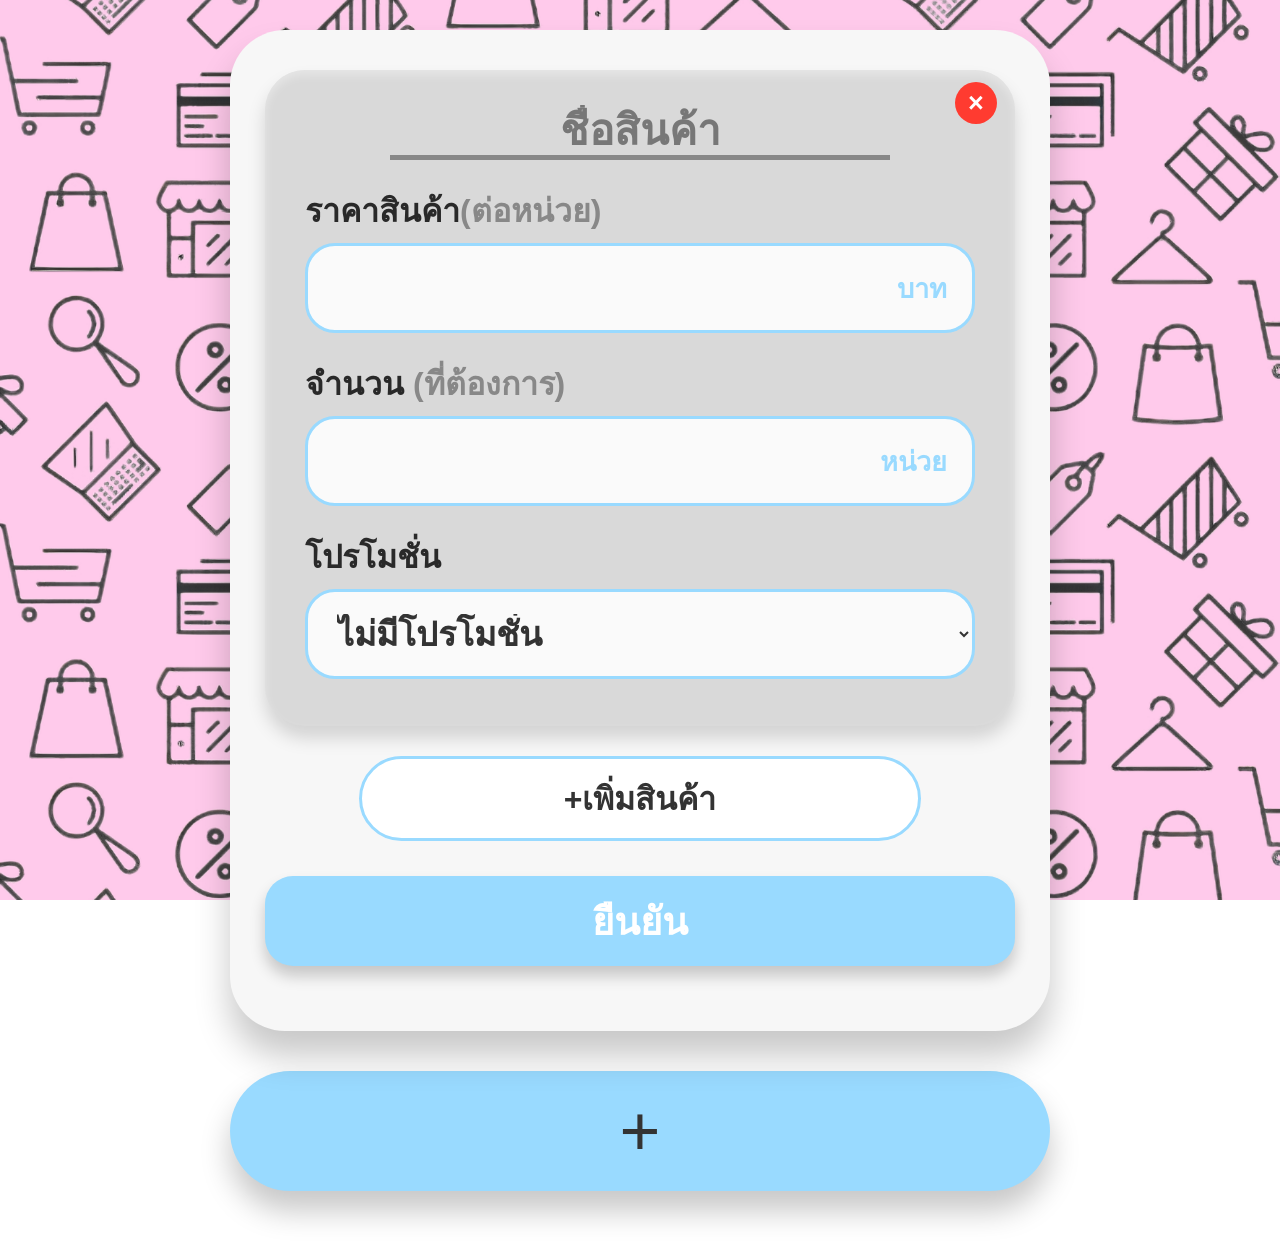
==== index.html @ 89311406 "Update index.html" ====
<!DOCTYPE html>
<html lang="th">

<head>
    <meta charset="UTF-8">
    <meta name="viewport" content="width=device-width, initial-scale=1.0">
    <meta name="google-site-verification" content="TaZULinOo3taR3UyQAjINzP_vCxlUpZk1psIugFdNpc, initial-scale=1.0">

    <title>PromoCal คำนวณราคาสินค้า</title>

    <link rel="stylesheet" href="Style.Css">
</head>

<body>

    <div class="app">

        <!-- กล่องสีขาวทั้งหมด -->
        <div id="groups"></div>

        <!-- ปุ่ม + ด้านล่าง
             ใช้เพิ่มกล่องสีขาวใหม่ -->
        <button class="add-group-btn" onclick="addGroup()">
            +
        </button>

    </div>

    <script src="Script.js"></script>

</body>

</html>
---- Style.Css ----
* {
    box-sizing: border-box;
}

body {
    margin: 0;
    padding: 30px 20px 60px;

    font-family: Arial, "Noto Sans Thai", sans-serif;

    color: #292929;

    background-image: url("./BG2.png");
    background-size: cover;
    background-position: center;
    background-repeat: repeat;
    background-attachment: fixed;
}


/* =========================
   หน้าหลัก
========================= */

.app {
    width: 100%;
    max-width: 820px;
    margin: auto;
}

/* =========================
   กล่องสีขาว
========================= */

.calculator-box {

    position: relative;

    background: #f7f7f7;

    border-radius: 55px;

    padding: 40px 35px 25px;

    margin-bottom: 40px;

    box-shadow:
        0 25px 35px rgba(0, 0, 0, 0.22);
}


/* =========================
   กล่องสีเทาแต่ละสินค้า
========================= */

.product-area {

    position: relative;

    background: #d9d9d9;

    border-radius: 40px;

    padding: 35px 40px;

    margin-bottom: 25px;

    box-shadow:
        inset 0 5px 10px rgba(255,255,255,0.35),
        0 12px 18px rgba(0,0,0,0.15);
}


/* =========================
   ปุ่ม X ลบสินค้า
========================= */

.delete-btn {

    position: absolute;

    top: 12px;
    right: 18px;

    width: 42px;
    height: 42px;

    border: none;
    border-radius: 50%;

    background: #ff3b30;
    color: white;

    font-size: 27px;
    font-weight: bold;

    cursor: pointer;

    z-index: 5;
}

.delete-btn:hover {
    background: #d9251c;
}


/* =========================
   ชื่อสินค้า
========================= */

.product-name-input {

    display: block;

    width: 100%;
    max-width: 500px;

    margin: 0 auto 25px;

    border: none;

    border-bottom: 5px solid #888;

    background: transparent;

    text-align: center;

    font-size: 42px;
    font-weight: 900;

    color: #777;

    outline: none;
}


/* =========================
   ช่องข้อมูล
========================= */

.field {
    margin-top: 25px;
}

.field label {

    display: block;

    font-size: 32px;

    font-weight: 900;

    margin-bottom: 7px;
}


.input-wrap {
    position: relative;
}


.input-wrap input,
.input-wrap select {

    width: 100%;

    height: 90px;

    padding: 10px 75px 10px 25px;

    border: 3px solid #99daff;

    border-radius: 30px;

    background: #fafafa;

    font-size: 34px;

    font-weight: 700;

    color: #333;

    outline: none;
}


.input-wrap input:focus,
.input-wrap select:focus {
    border-color: #38b6ff;
}


.input-unit {

    position: absolute;

    right: 28px;
    top: 50%;

    transform: translateY(-50%);

    color: #99daff;

    font-size: 27px;

    font-weight: 900;

    pointer-events: none;
}


/* =========================
   ปุ่ม +เพิ่มสินค้า
========================= */

.add-product-btn {

    display: block;

    width: 75%;

    min-height: 85px;

    margin: 30px auto 35px;

    border: 3px solid #99daff;

    border-radius: 50px;

    background: white;

    font-size: 32px;

    font-weight: 900;

    color: #333;

    cursor: pointer;
}

.add-product-btn:hover {
    background: #eeeeee;
}


/* =========================
   ปุ่ม เป็ด
========================= */

.calculate-btn {

    width: 100%;

    min-height: 90px;

    border: none;

    border-radius: 28px;

    background: #99daff;

    color: white;

    font-size: 38px;

    font-weight: 900;

    cursor: pointer;

    box-shadow:
        0 10px 15px rgba(0,0,0,0.20);
}


/* =========================
   ผลลัพธ์
========================= */

.results {
    margin-top: 40px;
}


.result-box {

    position: relative;

    background: #fafafa;

    min-height: 115px;

    margin-bottom: 18px;

    padding: 25px 30px 25px 85px;

    border-radius: 0 35px 35px 35px;

    box-shadow:
        0 15px 25px rgba(0,0,0,0.18);
}


/* =========================
   Bookmark
========================= */

.bookmark {

    position: absolute;

    left: 0;
    top: 0;

    width: 70px;
    height: 85px;

    background: #ff2e2e;

    clip-path: polygon(
        0 0,
        100% 0,
        100% 80%,
        50% 100%,
        0 80%
    );
}


/* =========================
   ข้อความผลลัพธ์
========================= */

.result-text {

    font-size: 30px;

    font-weight: 900;

    line-height: 1.4;
}


/* ถูกที่สุด */

.result-box.first .result-name {
    color: #82c94f;
}


/* อันดับ 2 */

.result-box.second .result-name {
    color: #333;
}


/* อันดับอื่น */

.result-box.other .result-name {
    color: #333;
}


.result-price {
    color: #333;
}


.medal {
    margin-left: 8px;

    font-size: 35px;
}


/* =========================
   ปุ่ม + ด้านล่าง
========================= */

.add-group-btn {

    width: 100%;

    height: 120px;

    border: none;

    border-radius: 60px;

    background: #99daff;

    font-size: 70px;

    font-weight: 300;

    color: #333;

    cursor: pointer;

    box-shadow:
        0 20px 30px rgba(0,0,0,0.22);
}

/* ช่องกรอกค่า X และ Y ของโปรโมชั่น */
.promo-values {
    display: flex;
    gap: 12px;
    margin-top: 12px;
}

.promo-values input {
    width: 50%;
    min-width: 0;
    height: 60px;
    padding: 10px 16px;
    border: 3px solid #99daff;
    border-radius: 20px;
    background: #fafafa;
    font-size: 24px;
    font-weight: 700;
    color: #333;
    outline: none;
}

.promo-values input:focus {
    border-color: #38b6ff;
}

@media (max-width: 600px) {
    .promo-values {
        gap: 8px;
        margin-top: 8px;
    }

    .promo-values input {
        height: 44px;
        padding: 8px 10px;
        border-width: 2px;
        border-radius: 14px;
        font-size: 16px;
    }
}


/* =========================
   มือถือ
========================= */

@media (max-width: 600px) {

    .app {
        max-width: 680px;
    }

    .main-title {
        font-size: 75px;
        margin-bottom: 18px;
    }

    .calculator-box {
        padding: 28px 28px 20px;
        border-radius: 38px;
    }

    .product-area {
        padding: 25px 30px;
        border-radius: 30px;
    }

    .product-name-input {
        font-size: 30px;
        margin-bottom: 18px;
    }

    .field {
        margin-top: 18px;
    }

    .field label {
        font-size: 23px;
    }

    .input-wrap input,
    .input-wrap select {
        height: 65px;
        font-size: 23px;
        border-radius: 22px;
    }

    .add-product-btn {
        min-height: 60px;
        font-size: 23px;
    }

    .calculate-btn {
        min-height: 68px;
        font-size: 28px;
    }

    .result-text {
        font-size: 21px;
    }

    .add-group-btn {
        height: 80px;
        font-size: 50px;
    }

    .input-unit {
        font-size: 12px !important;
        right: 15px !important;
    }


    body {
        padding: 12px 8px 25px;
    }

    .main-title {
        font-size: 52px;
    }

    .calculator-box {
        padding: 16px 10px 14px;
        border-radius: 25px;
    }

    .product-area {
        padding: 18px 12px;
        border-radius: 21px;
    }

    .product-name-input {
        font-size: 23px;
    }

    .field {
        margin-top: 14px;
    }

    .field label {
        font-size: 18px;
    }

    .input-wrap input,
    .input-wrap select {
        height: 50px;
        font-size: 18px;
        border-radius: 17px;
    }

    .add-product-btn {
        min-height: 48px;
        font-size: 18px;
    }

    .calculate-btn {
        min-height: 52px;
        font-size: 22px;
    }

    .result-text {
        font-size: 20px;
    }

    .add-group-btn {
        height: 60px;
        font-size: 40px;
    }

    .bookmark {
        width: 40px !important;
        height: 50px !important;
    }

    .result-box {
        padding: 30px 25px 30px 45px;
    }

    .medal {
        font-size: 25px ;
        margin-left: 3px;
    }
}

/* ช่องกรอกค่า X และ Y ของโปรโมชั่น */
.promo-values {
    display: flex;
    gap: 12px;
    margin-top: 12px;
}

.promo-values input {
    width: 50%;
    min-width: 0;
    height: 60px;
    padding: 10px 16px;
    border: 3px solid #99daff;
    border-radius: 20px;
    background: #fafafa;
    font-size: 24px;
    font-weight: 700;
    color: #333;
    outline: none;
}

.promo-values input:focus {
    border-color: #38b6ff;
}

@media (max-width: 600px) {
    .promo-values {
        gap: 8px;
        margin-top: 8px;
    }

    .promo-values input {
        height: 44px;
        padding: 8px 10px;
        border-width: 2px;
        border-radius: 14px;
        font-size: 16px;
    }
}
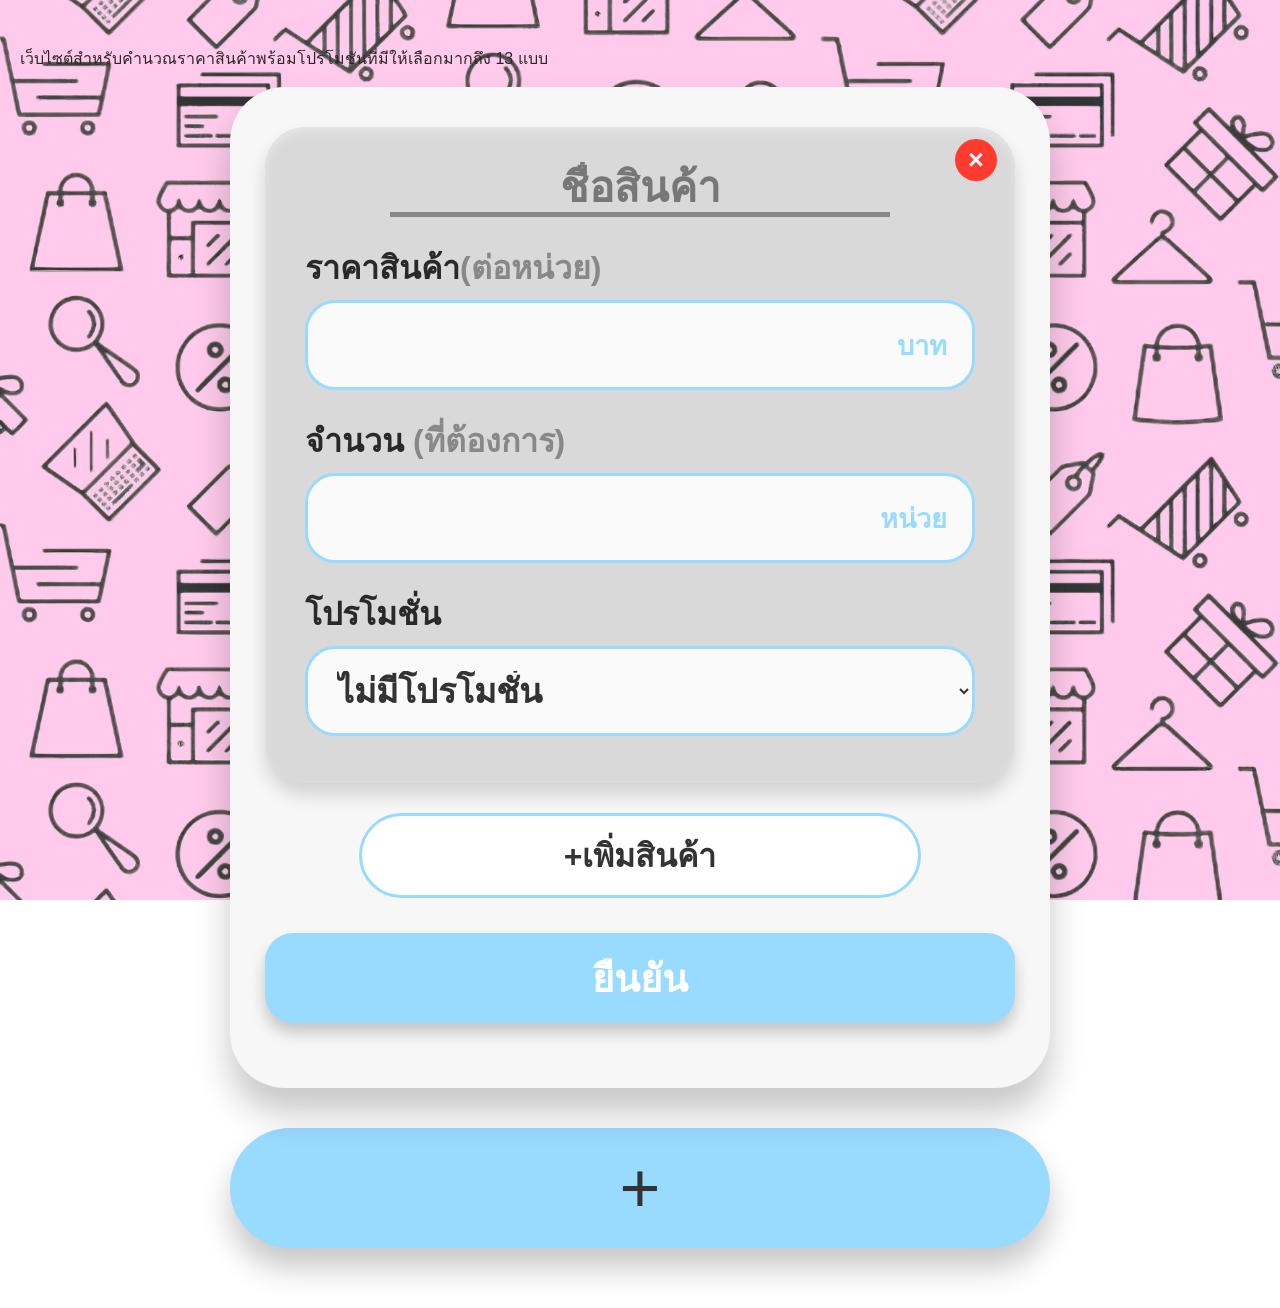
==== commit 599efa65: "Update index.html" ====
--- a/index.html
+++ b/index.html
@@ -5,14 +5,33 @@
     <meta charset="UTF-8">
     <meta name="viewport" content="width=device-width, initial-scale=1.0">
     <meta name="google-site-verification" content="TaZULinOo3taR3UyQAjINzP_vCxlUpZk1psIugFdNpc, initial-scale=1.0">
-
+    <!-- 1. Title: ใส่ชื่อเว็บ + คีย์เวิร์ดหลัก (ไม่ควรเกิน 60 ตัวอักษร) -->
+      <title>PromoCal - โปรแกรมคำนวณโปรโมชั่นและคำนวณราคาสินค้าออนไลน์</title>
+  
+      <!-- 2. Description: คำอธิบายใต้ลิงก์ในหน้าค้นหา ใส่คีย์เวิร์ดรองให้เป็นธรรมชาติ -->
+      <meta name="description" content="PromoCal เครื่องมือคำนวณราคาสินค้าพร้อมโปรโมชัน">
+  
+      <!-- 3. ระบุชื่อเว็บไซต์ให้ Google รู้จัก -->
+      <script type="application/ld+json">
+      {
+        "@context" : "https://schema.org",
+        "@type" : "WebSite",
+        "name" : "PromoCal",
+        "alternateName" : ["คำนวณโปรโมชั่น", "คำนวณราคา", "PromoCal", "คำนวณราคาสินค้า", "Promotion calculator"],
+        "url" : "https://tintin747512.github.io/PromoCal/index.html"
+      }
+      </script>
     <title>PromoCal คำนวณราคาสินค้า</title>
 
     <link rel="stylesheet" href="Style.Css">
 </head>
 
 <body>
-
+    
+    <p class="description">
+        เว็บไซต์สำหรับคำนวณราคาสินค้าพร้อมโปรโมชันที่มีให้เลือกมากถึง 13 แบบ
+    </p>
+    
     <div class="app">
 
         <!-- กล่องสีขาวทั้งหมด -->
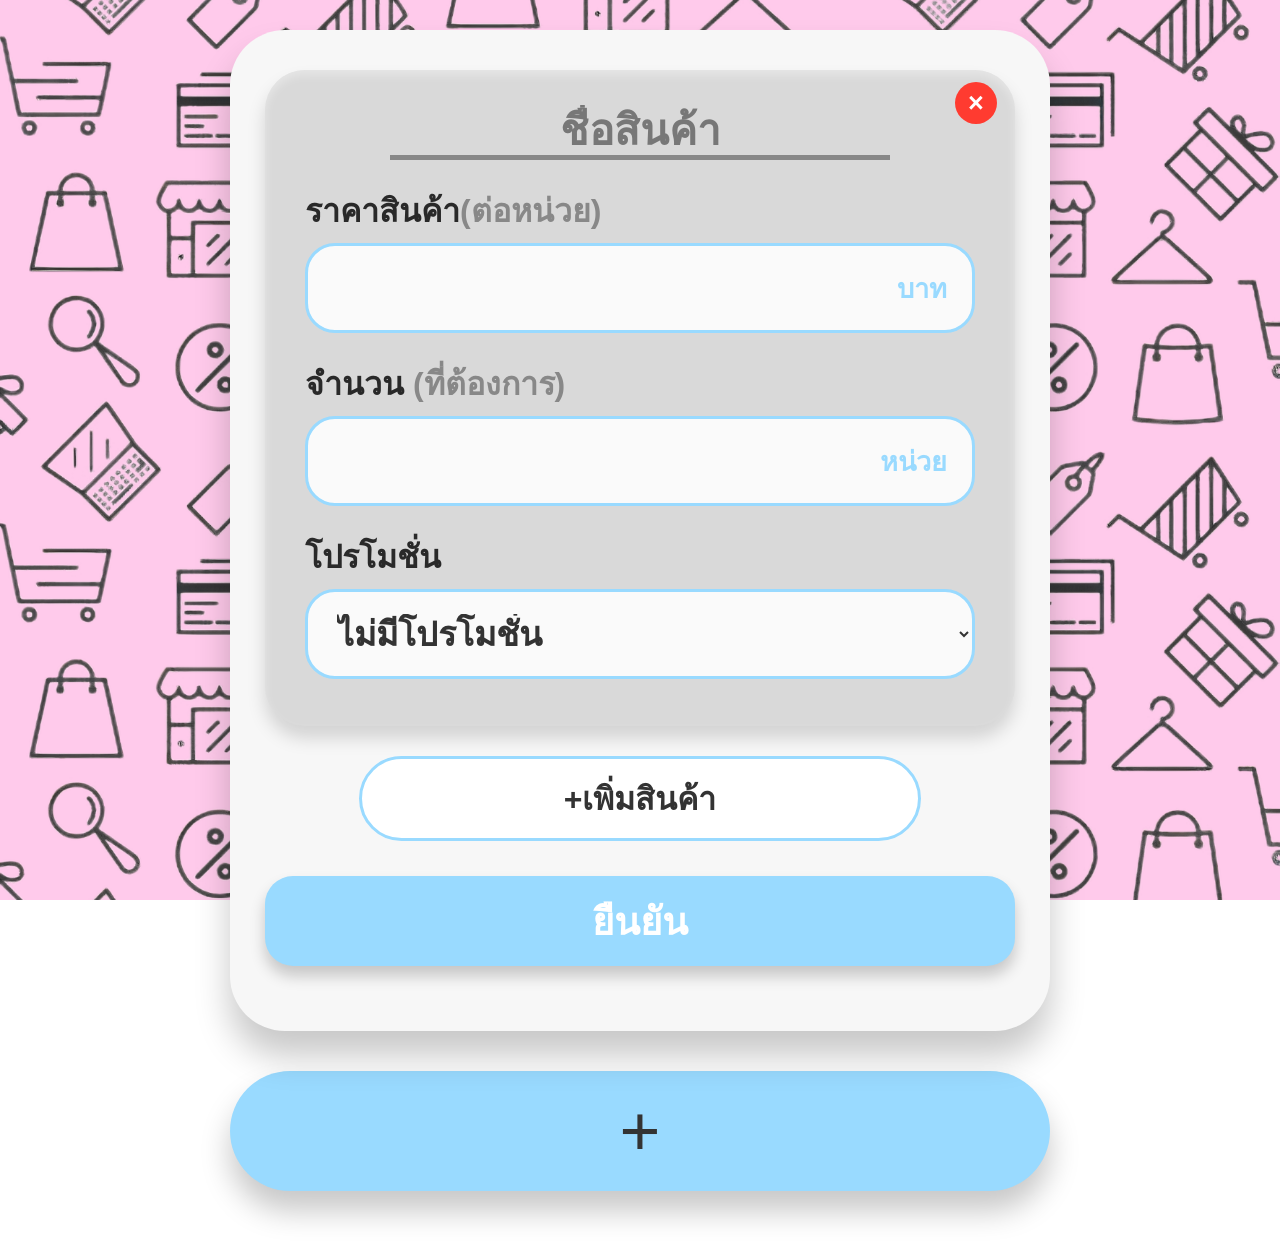
==== commit 44920669: "Update index.html" ====
--- a/index.html
+++ b/index.html
@@ -6,7 +6,7 @@
     <meta name="viewport" content="width=device-width, initial-scale=1.0">
     <meta name="google-site-verification" content="TaZULinOo3taR3UyQAjINzP_vCxlUpZk1psIugFdNpc, initial-scale=1.0">
     <!-- 1. Title: ใส่ชื่อเว็บ + คีย์เวิร์ดหลัก (ไม่ควรเกิน 60 ตัวอักษร) -->
-      <title>PromoCal - โปรแกรมคำนวณโปรโมชั่นและคำนวณราคาสินค้าออนไลน์</title>
+      <title>PromoCal - คำนวณราคาสินค้า</title>
   
       <!-- 2. Description: คำอธิบายใต้ลิงก์ในหน้าค้นหา ใส่คีย์เวิร์ดรองให้เป็นธรรมชาติ -->
       <meta name="description" content="PromoCal เครื่องมือคำนวณราคาสินค้าพร้อมโปรโมชัน">
@@ -28,10 +28,6 @@
 
 <body>
     
-    <p class="description">
-        เว็บไซต์สำหรับคำนวณราคาสินค้าพร้อมโปรโมชันที่มีให้เลือกมากถึง 13 แบบ
-    </p>
-    
     <div class="app">
 
         <!-- กล่องสีขาวทั้งหมด -->
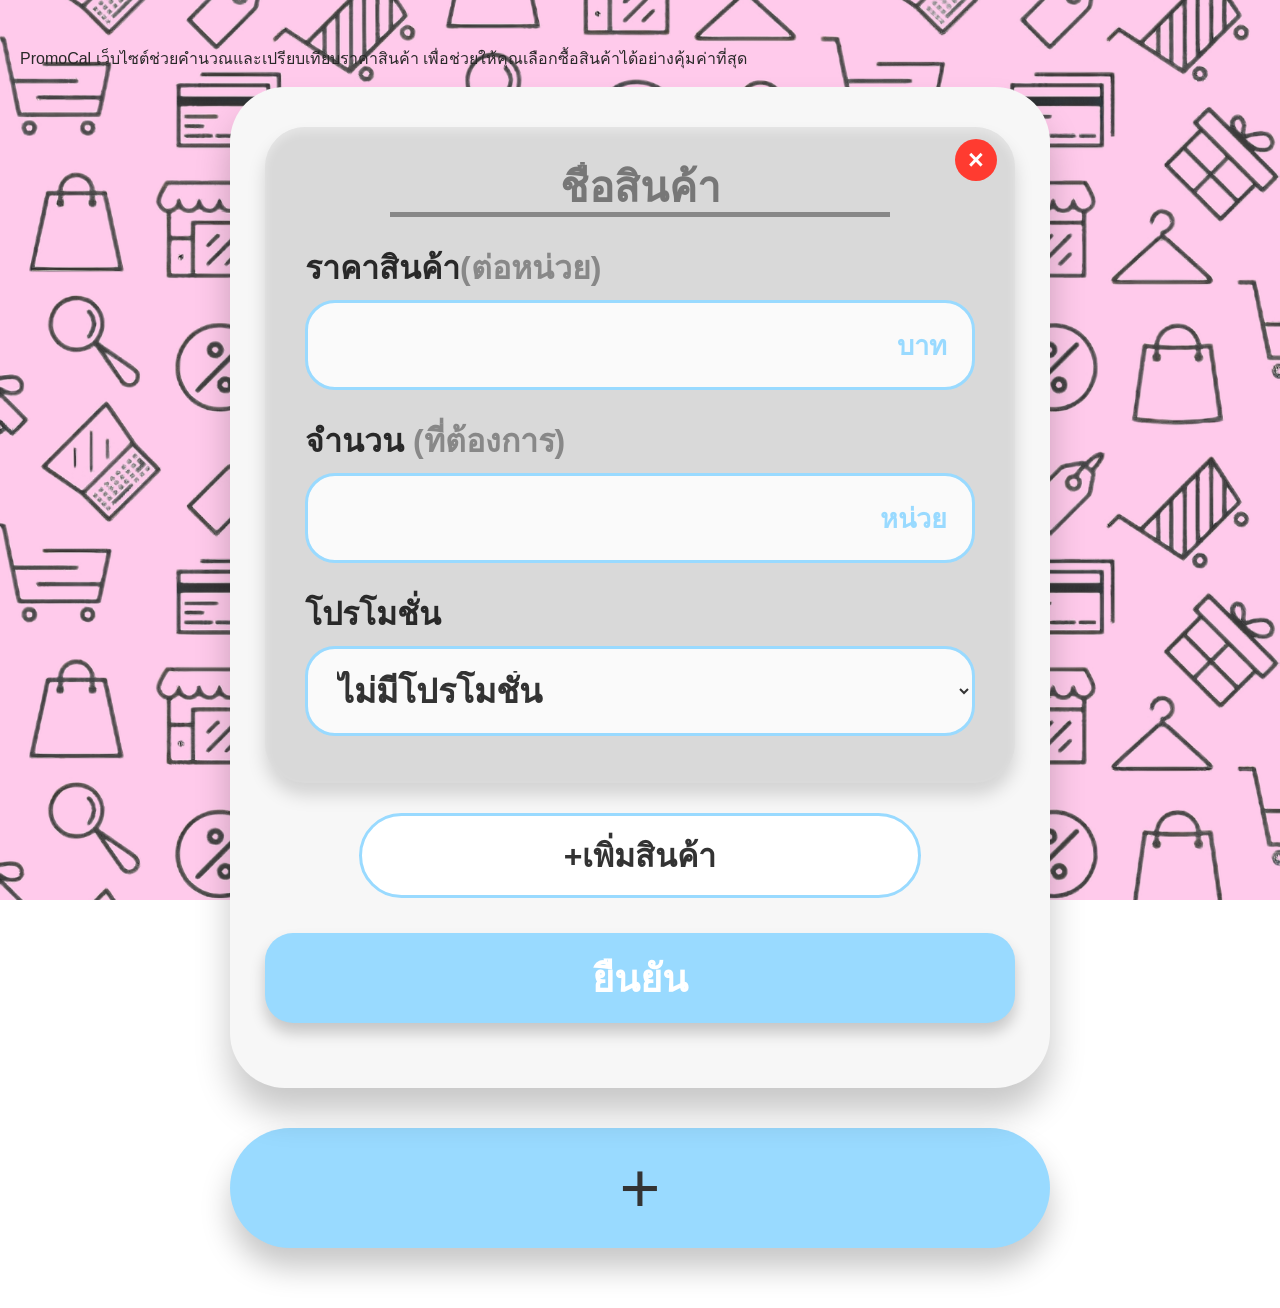
==== commit 4300d548: "Update index.html" ====
--- a/index.html
+++ b/index.html
@@ -4,29 +4,31 @@
 <head>
     <meta charset="UTF-8">
     <meta name="viewport" content="width=device-width, initial-scale=1.0">
-    <meta name="google-site-verification" content="TaZULinOo3taR3UyQAjINzP_vCxlUpZk1psIugFdNpc, initial-scale=1.0">
-    <!-- 1. Title: ใส่ชื่อเว็บ + คีย์เวิร์ดหลัก (ไม่ควรเกิน 60 ตัวอักษร) -->
-      <title>PromoCal - คำนวณราคาสินค้า</title>
-  
-      <!-- 2. Description: คำอธิบายใต้ลิงก์ในหน้าค้นหา ใส่คีย์เวิร์ดรองให้เป็นธรรมชาติ -->
-      <meta name="description" content="PromoCal เครื่องมือคำนวณราคาสินค้าพร้อมโปรโมชัน">
-  
-      <!-- 3. ระบุชื่อเว็บไซต์ให้ Google รู้จัก -->
-      <script type="application/ld+json">
-      {
-        "@context" : "https://schema.org",
-        "@type" : "WebSite",
-        "name" : "PromoCal",
-        "alternateName" : ["คำนวณโปรโมชั่น", "คำนวณราคา", "PromoCal", "คำนวณราคาสินค้า", "Promotion calculator"],
-        "url" : "https://tintin747512.github.io/PromoCal/index.html"
-      }
-      </script>
+
     <title>PromoCal คำนวณราคาสินค้า</title>
+
+    <meta name="description" content="PromoCal เว็บไซต์ช่วยคำนวณและเปรียบเทียบราคาสินค้า เพื่อช่วยให้คุณเลือกซื้อสินค้าได้อย่างคุ้มค่าที่สุด">
+
+    <meta name="google-site-verification" content="TaZULinOo3taR3UyQAjINzP_vCxlUpZk1psIugFdNpc">
+
+    <script type="application/ld+json">
+    {
+        "@context": "https://schema.org",
+        "@type": "WebSite",
+        "name": "PromoCal",
+        "alternateName": ["คำนวณโปรโมชั่น", "คำนวณราคา", "คำนวณราคาสินค้า", "PromoCal", "Promocal", "promocal"],
+        "url": "https://tintin747512.github.io/PromoCal/"
+    }
+    </script>
 
     <link rel="stylesheet" href="Style.Css">
 </head>
 
 <body>
+    
+    <p class="website-description">
+    PromoCal เว็บไซต์ช่วยคำนวณและเปรียบเทียบราคาสินค้า เพื่อช่วยให้คุณเลือกซื้อสินค้าได้อย่างคุ้มค่าที่สุด
+    </p>
     
     <div class="app">
 
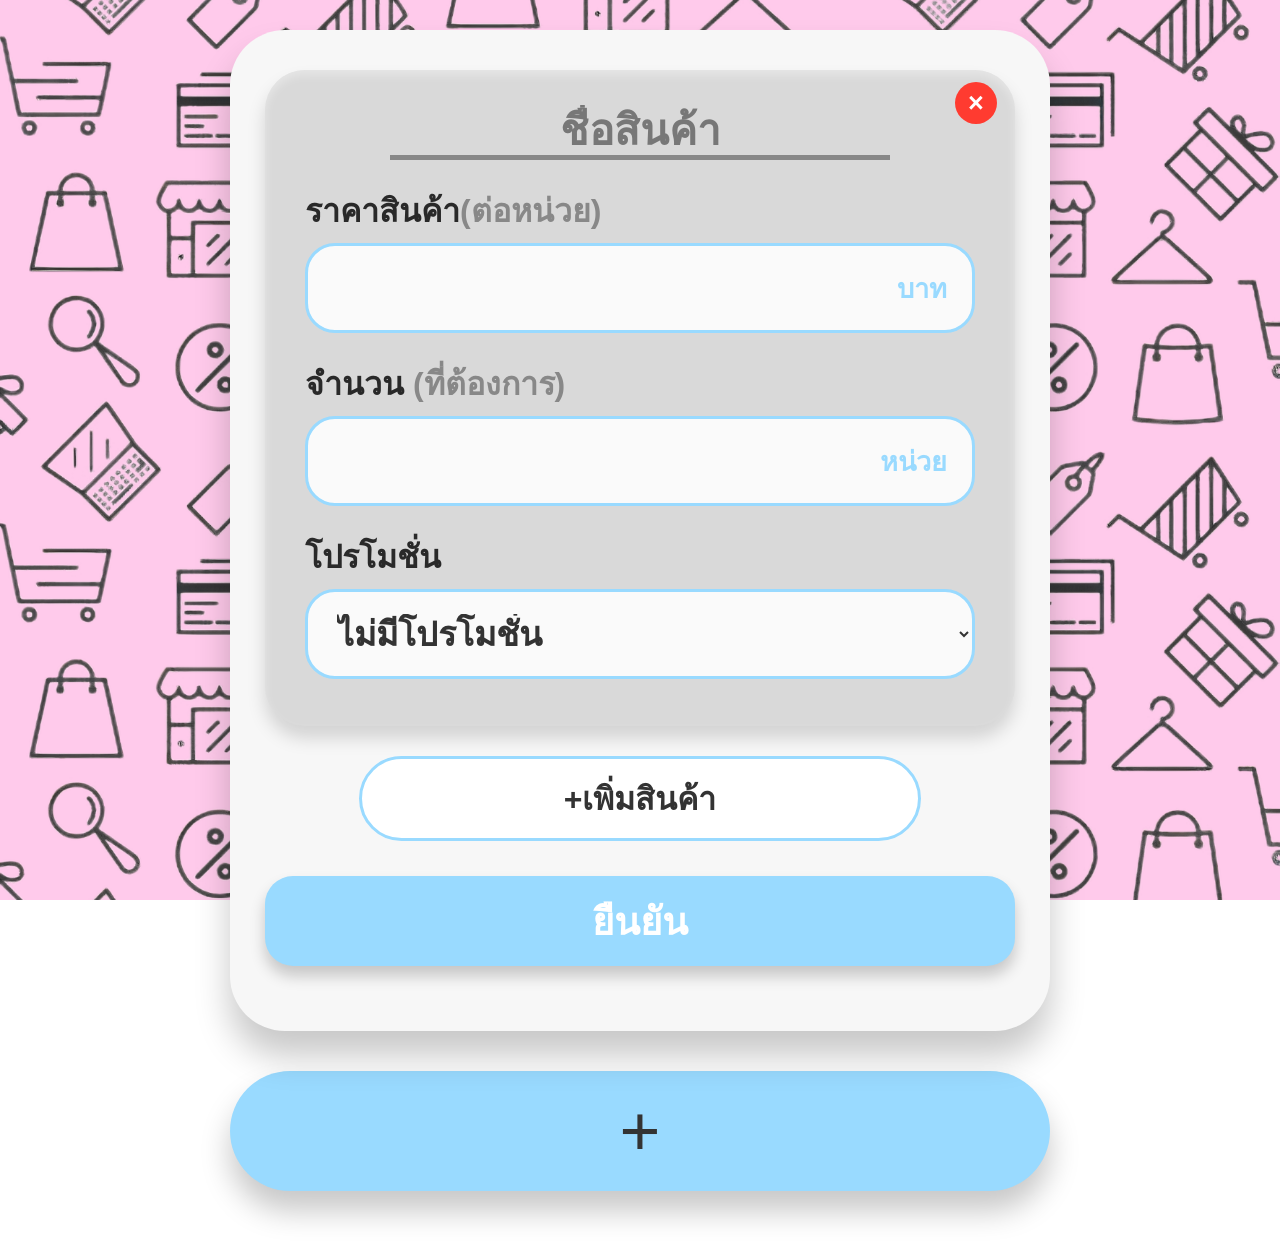
==== commit 5e963fa0: "Update index.html" ====
--- a/index.html
+++ b/index.html
@@ -26,10 +26,6 @@
 
 <body>
     
-    <p class="website-description">
-    PromoCal เว็บไซต์ช่วยคำนวณและเปรียบเทียบราคาสินค้า เพื่อช่วยให้คุณเลือกซื้อสินค้าได้อย่างคุ้มค่าที่สุด
-    </p>
-    
     <div class="app">
 
         <!-- กล่องสีขาวทั้งหมด -->
--- a/Style.Css
+++ b/Style.Css
@@ -17,6 +17,9 @@
     background-attachment: fixed;
 }
 
+.website-description {
+    display: none;
+}
 
 /* =========================
    หน้าหลัก
